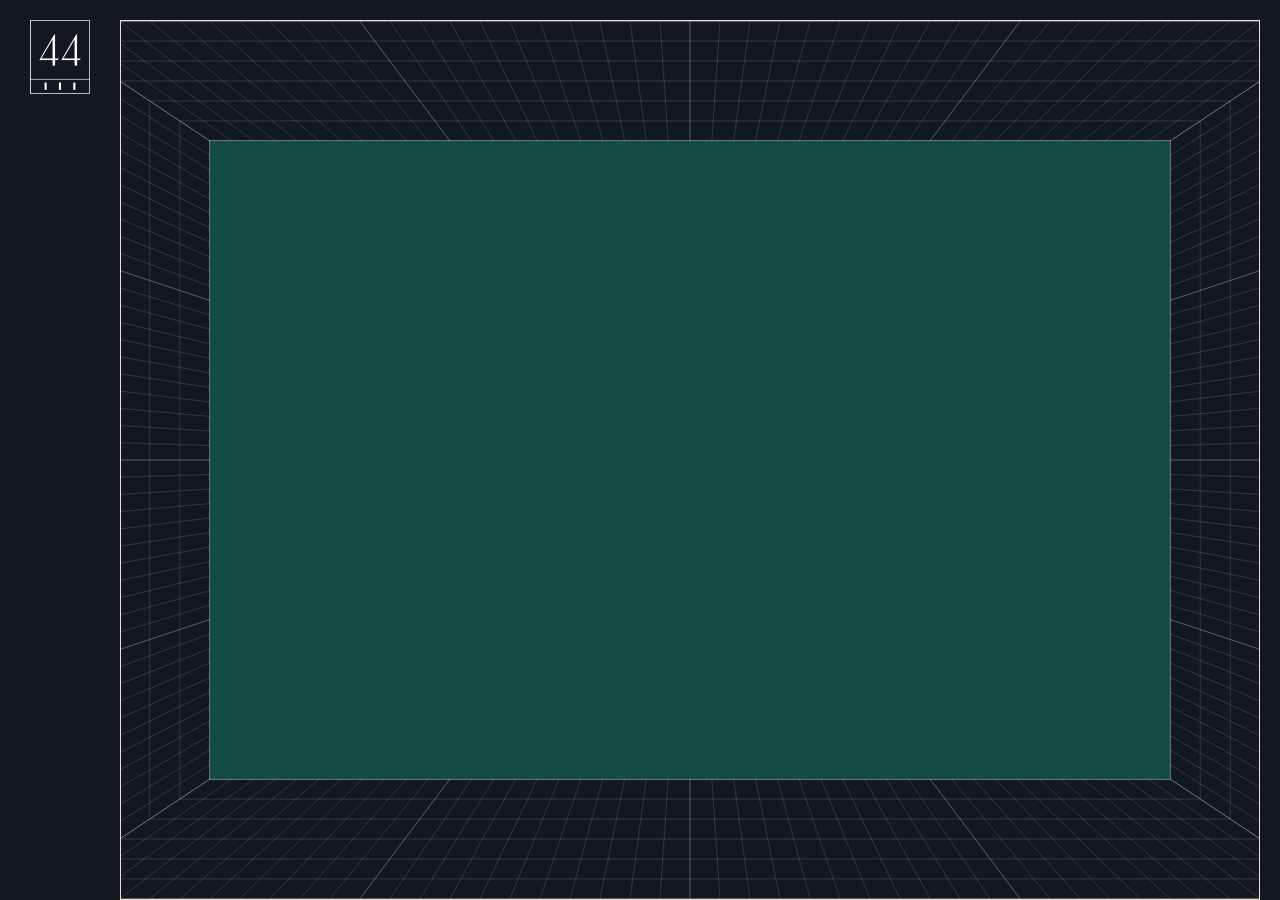
==== index.html @ 424f470e "first commit" ====
<!DOCTYPE html>
<html lang="en">
<head>
    <meta charset="UTF-8">
    <meta http-equiv="X-UA-Compatible" content="IE=edge">
    <meta name="viewport" content="width=device-width, initial-scale=1.0">
    <title>Welcome | 44 LLC</title>
    <link rel="stylesheet" href="./styles/main.css">


</head>

<body>


    <div class="page-wrapper">

        <header class="header">
            <a class="header__logo-link" href="./index.html">
                <img class="header__logo" src="./assets/logos/44-logo.webp" alt="44 LLC Logo">
            </a>
        </header>

        

        <div class="grid-wrapper">

            
            <div class="static__grid-outer">
                <!-- <object class="static__grid-svg" data="./Perspective_Grid_01.svg" type="image/svg+xml"></object>
                <img src="./Perspective_Grid_01.svg" alt="" class="static__grid-svg"> -->

     
                

                <div class="static__grid-inner">

                
                </div>
            </div>
        </div>

    </div>

</body>
</html>
---- styles/main.css ----
@media only screen and (min-width: 750px) {
  .horizontal-scroll {
    display: flex;
    align-items: center;
  }
}

*, *::after, *::before {
  box-sizing: border-box;
  margin: 0;
  padding: 0;
}

.static__grid-outer {
  background: url("../../assets/backgrounds/perspective-grid-1.svg") center center;
  background-repeat: no-repeat;
  background-size: auto 100%;
  display: flex;
  align-items: center;
  justify-content: center;
  height: 100%;
  width: 100%;
  position: relative;
  border: 1px solid #eaded1;
  overflow: hidden;
}
@media only screen and (min-width: 1000px) {
  .static__grid-outer {
    background-size: cover;
  }
}
.static__grid-svg {
  position: absolute;
  height: 100%;
  width: 100%;
}
.static__grid-inner {
  background: rgba(22, 221, 168, 0.264);
  max-width: 100%;
  aspect-ratio: 1.5046296444;
  height: 72.727272%;
  overflow: auto;
}
@media only screen and (min-width: 750px) {
  .static__grid-inner {
    height: 72.727272%;
  }
}
body {
  background: black;
  display: flex;
  align-items: center;
  justify-content: center;
  height: 100vh;
  width: 100vw;
}

.grid-wrapper {
  height: calc(100vh - 120px);
  width: 100vw;
  padding: 20px;
  background: #12181f;
}
@media only screen and (min-width: 750px) {
  .grid-wrapper {
    width: calc(100vw - 120px);
    height: 100vh;
    padding: 20px 20px 0 0;
  }
}

.page-wrapper {
  display: flex;
  flex-flow: column nowrap;
  overflow: hidden;
}
@media only screen and (min-width: 750px) {
  .page-wrapper {
    flex-flow: row nowrap;
  }
}

.header {
  width: 100vw;
  height: 120px;
  display: flex;
  flex-flow: column nowrap;
  padding: 20px 30px;
  align-items: center;
  background: #12181f;
  position: relative;
  z-index: 999;
}
@media only screen and (min-width: 750px) {
  .header {
    width: 120px;
    height: 100vh;
  }
}
.header__logo {
  max-width: 60px;
  color: red;
}

#fixed {
  position: fixed;
}

.people__wrapper {
  width: 100%;
  display: flex;
  flex-flow: column nowrap;
  margin-bottom: 80px;
  padding: 40px 20px;
}
@media only screen and (min-width: 750px) {
  .people__wrapper {
    flex-flow: row nowrap;
    min-width: 99%;
    margin-bottom: 0;
  }
}
.people__img {
  width: 100%;
  aspect-ratio: 1 !important;
}
@media only screen and (min-width: 750px) {
  .people__img {
    width: 40%;
    aspect-ratio: 1 !important;
    margin-right: 30px;
  }
}
.people__title {
  margin: 8px 0;
  text-transform: uppercase;
  font-family: sans-serif;
  font-size: 10px;
  color: #FFFFFF;
  letter-spacing: 1px;
  text-align: left;
}
.people__name {
  font-size: 1.5rem;
  margin-bottom: 16px;
  font-family: sans-serif;
  font-size: 36px;
  color: #FFFFFF;
  text-align: left;
}
.people__bio {
  font-family: sans-serif;
  font-size: 12px;
  color: #FFFFFF;
  letter-spacing: 0.25px;
  line-height: 18px;
}
@media only screen and (min-width: 750px) {
  .people__textbox {
    padding-top: 40px;
  }
}/*# sourceMappingURL=main.css.map */
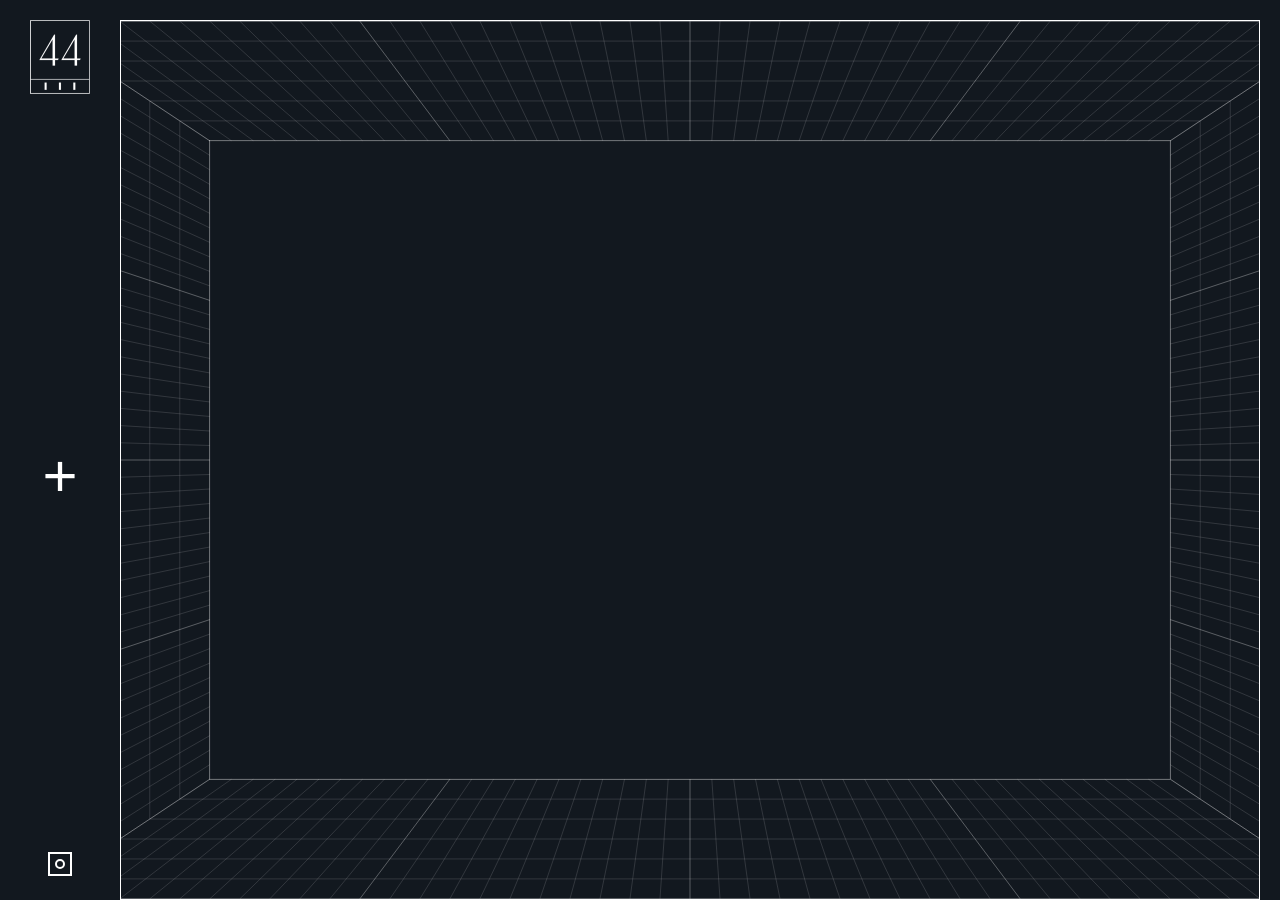
==== commit 735d2167: "nav added" ====
--- a/index.html
+++ b/index.html
@@ -6,6 +6,7 @@
     <meta name="viewport" content="width=device-width, initial-scale=1.0">
     <title>Welcome | 44 LLC</title>
     <link rel="stylesheet" href="./styles/main.css">
+    <script src="https://ajax.googleapis.com/ajax/libs/jquery/3.6.1/jquery.min.js"></script>
 
 
 </head>
@@ -16,9 +17,17 @@
     <div class="page-wrapper">
 
         <header class="header">
+
             <a class="header__logo-link" href="./index.html">
                 <img class="header__logo" src="./assets/logos/44-logo.webp" alt="44 LLC Logo">
             </a>
+
+            <button class="header__button" onclick="$(this).toggleClass('rotate');">&plus;</button>
+
+            <a class="header__logo-link" href="./index.html">
+                <img class="header__logo" id="instagram-logo" src="./assets/icons/instagram.svg" alt="44 LLC Logo">
+            </a>
+
         </header>
 
         
@@ -27,6 +36,19 @@
 
             
             <div class="static__grid-outer">
+
+                <nav class="nav">
+
+                    <div class="nav__box"><a href="./index.html" class="nav__link">Index &#x2197;</a><img src="" alt="" class="nav__arrows"></div>
+                    <div class="nav__box"><a href="./people.html" class="nav__link">People &#x2197;</a><img src="" alt="" class="nav__arrows"></div>
+                    <div class="nav__box"><a href="./manifesto.html" class="nav__link">Manifesto &#x2197;</a><img src="" alt="" class="nav__arrows"></div>
+                    <div class="nav__box"><a href="./sounds.html" class="nav__link">Sounds &#x2197;</a><img src="" alt="" class="nav__arrows"></div>
+                    <div class="nav__box"><a href="./happenings.html" class="nav__link">Happenings &#x2197;</a><img src="" alt="" class="nav__arrows"></div>
+                    <div class="nav__box"><a href="./contact.html" class="nav__link">Contact &#x2197;</a><img src="" alt="" class="nav__arrows"></div>
+                    
+                    <div class="nav__box"><a href="" class="nav__link"></a><img src="" alt="" class="nav__arrows"></div>
+
+                </nav>
                 <!-- <object class="static__grid-svg" data="./Perspective_Grid_01.svg" type="image/svg+xml"></object>
                 <img src="./Perspective_Grid_01.svg" alt="" class="static__grid-svg"> -->
 
@@ -42,5 +64,6 @@
 
     </div>
 
+    <script src="./scripts/nav.js"></script>
 </body>
 </html>
--- a/styles/main.css
+++ b/styles/main.css
@@ -21,7 +21,7 @@
   height: 100%;
   width: 100%;
   position: relative;
-  border: 1px solid #eaded1;
+  border: 1px solid #fff;
   overflow: hidden;
 }
 @media only screen and (min-width: 1000px) {
@@ -35,7 +35,6 @@
   width: 100%;
 }
 .static__grid-inner {
-  background: rgba(22, 221, 168, 0.264);
   max-width: 100%;
   aspect-ratio: 1.5046296444;
   height: 72.727272%;
@@ -84,8 +83,9 @@
   width: 100vw;
   height: 120px;
   display: flex;
-  flex-flow: column nowrap;
-  padding: 20px 30px;
+  flex-flow: row nowrap;
+  justify-content: space-between;
+  padding: 20px 20px;
   align-items: center;
   background: #12181f;
   position: relative;
@@ -95,15 +95,80 @@
   .header {
     width: 120px;
     height: 100vh;
+    flex-flow: column nowrap;
   }
 }
 .header__logo {
   max-width: 60px;
   color: red;
 }
+.header__button {
+  background: none;
+  outline: none;
+  border: none;
+  color: #ffffff;
+  font-size: 60px;
+  cursor: pointer;
+  transition: color 0.25s ease-in-out;
+  position: absolute;
+  right: 20px;
+}
+.header__button:hover {
+  color: silver;
+}
+@media only screen and (min-width: 750px) {
+  .header__button {
+    position: relative;
+    right: auto;
+  }
+}
 
 #fixed {
   position: fixed;
+}
+
+.rotate {
+  transform: rotate(45deg);
+}
+
+#instagram-logo {
+  display: none;
+}
+@media only screen and (min-width: 750px) {
+  #instagram-logo {
+    display: initial;
+  }
+}
+
+.nav {
+  height: 100%;
+  width: 100%;
+  position: absolute;
+  background: #12181f;
+  overflow: auto;
+  display: none;
+}
+.nav__box {
+  border: 1px solid #ffffff;
+  display: flex;
+  flex-flow: row nowrap;
+  align-items: center;
+}
+.nav__link {
+  font-family: sans-serif;
+  font-size: 10vw;
+  color: #FFFFFF;
+  letter-spacing: 0;
+  text-align: left;
+  text-decoration: none;
+  height: 100%;
+  width: 100%;
+  padding-left: 40px;
+}
+@media only screen and (min-width: 750px) {
+  .nav__link {
+    font-size: 10vw;
+  }
 }
 
 .people__wrapper {
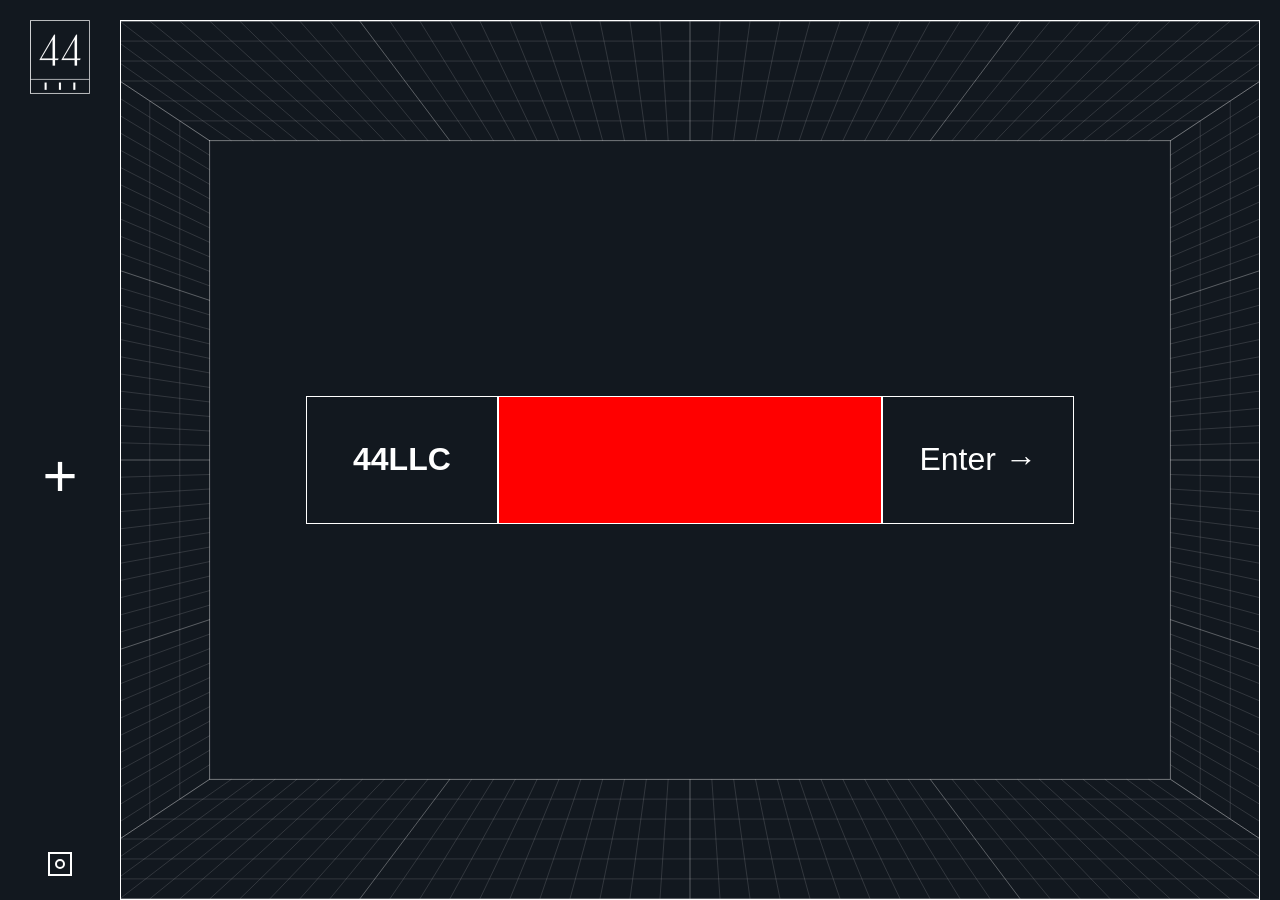
==== commit cd09f00f: "manifesto, happenings, contact, and splash created" ====
--- a/index.html
+++ b/index.html
@@ -39,7 +39,7 @@
 
                 <nav class="nav">
 
-                    <div class="nav__box"><a href="./index.html" class="nav__link">Index &#x2197;</a><img src="" alt="" class="nav__arrows"></div>
+                    <div class="nav__box"><a href="./home.html" class="nav__link">Index &#x2197;</a><img src="" alt="" class="nav__arrows"></div>
                     <div class="nav__box"><a href="./people.html" class="nav__link">People &#x2197;</a><img src="" alt="" class="nav__arrows"></div>
                     <div class="nav__box"><a href="./manifesto.html" class="nav__link">Manifesto &#x2197;</a><img src="" alt="" class="nav__arrows"></div>
                     <div class="nav__box"><a href="./sounds.html" class="nav__link">Sounds &#x2197;</a><img src="" alt="" class="nav__arrows"></div>
@@ -55,7 +55,16 @@
      
                 
 
-                <div class="static__grid-inner">
+                <div class="static__grid-inner" style="display: flex; align-items: center; justify-content: center;">
+
+                    <div class="splash__wrapper">
+                        <div class="splash__name-div"><h1 class="splash__name-heading">44LLC</h1></div>
+                        <div class="splash__graphics-div"></div>
+
+                        <div class="splash__enter-div"><a href="./home.html" class="splash__enter-link">Enter &rarr;</a></div>
+                 
+                    </div>
+
 
                 
                 </div>
--- a/styles/main.css
+++ b/styles/main.css
@@ -7,8 +7,15 @@
 
 *, *::after, *::before {
   box-sizing: border-box;
+  font-family: sans-serif;
   margin: 0;
   padding: 0;
+  -ms-overflow-style: none; /* IE and Edge */
+  scrollbar-width: none; /* Firefox */
+}
+
+*::-webkit-scrollbar {
+  display: none;
 }
 
 .static__grid-outer {
@@ -23,6 +30,7 @@
   position: relative;
   border: 1px solid #fff;
   overflow: hidden;
+  overflow: scroll;
 }
 @media only screen and (min-width: 1000px) {
   .static__grid-outer {
@@ -147,6 +155,7 @@
   background: #12181f;
   overflow: auto;
   display: none;
+  z-index: 999;
 }
 .nav__box {
   border: 1px solid #ffffff;
@@ -171,6 +180,117 @@
   }
 }
 
+.splash__wrapper {
+  width: 80%;
+  height: 20%;
+  display: flex;
+  flex-flow: row wrap;
+}
+@media only screen and (min-width: 750px) {
+  .splash__wrapper {
+    flex-flow: row nowrap;
+  }
+}
+.splash__name-div {
+  width: 50%;
+  height: 100%;
+  order: 1;
+  display: flex;
+  justify-content: center;
+  align-items: center;
+  border: 1px #ffffff solid;
+}
+.splash__name-heading {
+  color: #ffffff;
+  font-size: 2rem;
+  -webkit-user-select: none;
+     -moz-user-select: none;
+      -ms-user-select: none;
+          user-select: none;
+}
+.splash__graphics-div {
+  width: 100%;
+  height: 100%;
+  order: 3;
+  border: 1px #ffffff solid;
+  background: red;
+}
+@media only screen and (min-width: 750px) {
+  .splash__graphics-div {
+    order: 2;
+  }
+}
+.splash__enter-div {
+  width: 50%;
+  height: 100%;
+  order: 2;
+  display: flex;
+  justify-content: center;
+  align-items: center;
+  border: 1px #ffffff solid;
+}
+@media only screen and (min-width: 750px) {
+  .splash__enter-div {
+    order: 3;
+  }
+}
+.splash__enter-link {
+  color: #ffffff;
+  font-size: 2rem;
+  text-decoration: none;
+}
+
+.home__outer {
+  height: 100%;
+  width: 100%;
+  position: relative;
+  overflow: hidden;
+}
+.home__inner {
+  position: absolute;
+  display: flex;
+  z-index: 2;
+  background: none;
+  background-repeat: no-repeat;
+  background-size: 5% 5%;
+  transition: opacity 0.333s ease-in-out;
+}
+.home__inner-scribble {
+  position: absolute;
+  top: 0;
+  left: 0;
+  width: 100%;
+  height: 100%;
+}
+.home__inner-link {
+  font-size: 3vw;
+  font-family: sans-serif;
+  text-decoration: none;
+  color: #ffffff;
+}
+.home__inner-arrow {
+  margin-left: 5px;
+  font-size: 3vw;
+  font-family: sans-serif;
+  text-decoration: none;
+  color: #ffffff;
+}
+.home__inner-bg {
+  position: absolute;
+  bottom: 0;
+  left: 0;
+  width: 100%;
+  height: auto;
+  z-index: 1;
+  display: none;
+  transition: visibility 0.333s ease-in-out;
+}
+
+.manifesto__svg {
+  width: 100%;
+  margin: 200px 0;
+}
+
 .people__wrapper {
   width: 100%;
   display: flex;
@@ -224,4 +344,111 @@
   .people__textbox {
     padding-top: 40px;
   }
+}
+
+.happenings__wrapper {
+  width: 100%;
+  display: flex;
+  flex-flow: row wrap;
+  padding-bottom: 20px;
+}
+.happenings__img {
+  width: 100%;
+}
+.happenings__figure {
+  width: 100%;
+  padding: 5px;
+}
+@media only screen and (min-width: 750px) {
+  .happenings__figure-half {
+    width: 50%;
+  }
+}
+.happenings__figure-caption {
+  font-family: monospace;
+  color: #ffffff;
+  font-size: 18px;
+}
+
+.contact__wrapper {
+  display: flex;
+  flex-flow: column nowrap;
+  width: 100%;
+  height: 100%;
+  padding: 20px;
+}
+.contact__details-wrapper {
+  display: flex;
+  flex-flow: column nowrap;
+  border-bottom: 1px #ffffff solid;
+  padding-bottom: 40px;
+}
+@media only screen and (min-width: 750px) {
+  .contact__details-wrapper {
+    flex-flow: row nowrap;
+  }
+}
+.contact__details-header {
+  color: #ffffff;
+  width: 100%;
+  margin-bottom: 30px;
+}
+@media only screen and (min-width: 750px) {
+  .contact__details-header {
+    width: 50%;
+  }
+}
+.contact__details-div {
+  width: 100%;
+  display: flex;
+  flex-flow: column nowrap;
+}
+@media only screen and (min-width: 750px) {
+  .contact__details-div {
+    width: 50%;
+  }
+}
+.contact__details-text {
+  font-family: monospace;
+  color: #ffffff;
+  text-decoration: none;
+  font-size: 24px;
+  line-height: 46px;
+}
+.contact__sit-wrapper {
+  display: flex;
+  flex-flow: column nowrap;
+  padding-top: 40px;
+}
+@media only screen and (min-width: 750px) {
+  .contact__sit-wrapper {
+    flex-flow: row nowrap;
+  }
+}
+.contact__sit-header {
+  color: #ffffff;
+  width: 100%;
+  margin-bottom: 30px;
+}
+@media only screen and (min-width: 750px) {
+  .contact__sit-header {
+    width: 50%;
+  }
+}
+.contact__sit-div {
+  width: 100%;
+  display: flex;
+  flex-flow: column nowrap;
+}
+@media only screen and (min-width: 750px) {
+  .contact__sit-div {
+    width: 50%;
+  }
+}
+.contact__sit-text {
+  font-family: monospace;
+  color: #ffffff;
+  text-decoration: none;
+  font-size: 24px;
+  line-height: 46px;
 }/*# sourceMappingURL=main.css.map */
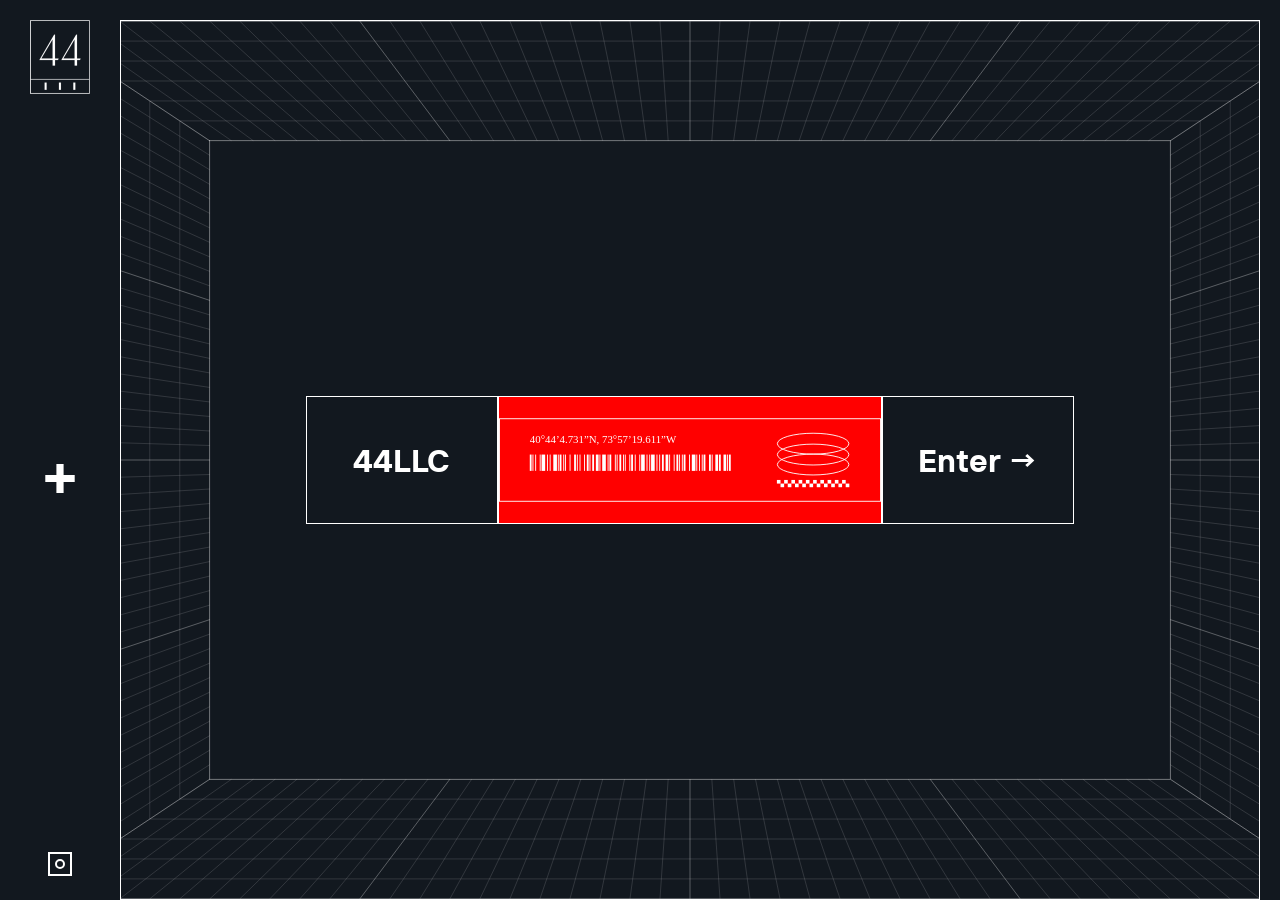
==== commit b1d1c00b: "mailchimp added" ====
--- a/index.html
+++ b/index.html
@@ -5,6 +5,7 @@
     <meta http-equiv="X-UA-Compatible" content="IE=edge">
     <meta name="viewport" content="width=device-width, initial-scale=1.0">
     <title>Welcome | 44 LLC</title>
+    <meta name="description" content="44LLC is a metadisciplinary creative studio in New York City founded by designers whose diverse experiences span interiors, architecture, product design, and branding. We collaborate with individuals, international brands, developers, and institutions who share our commitment to design excellence.">
     <link rel="stylesheet" href="./styles/main.css">
     <script src="https://ajax.googleapis.com/ajax/libs/jquery/3.6.1/jquery.min.js"></script>
 
@@ -59,7 +60,9 @@
 
                     <div class="splash__wrapper">
                         <div class="splash__name-div"><h1 class="splash__name-heading">44LLC</h1></div>
-                        <div class="splash__graphics-div"></div>
+                        <div class="splash__graphics-div">
+                            <img src="./assets/images/44splash.svg" alt="" class="splash__graphics-svg">
+                        </div>
 
                         <div class="splash__enter-div"><a href="./home.html" class="splash__enter-link">Enter &rarr;</a></div>
                  
@@ -74,5 +77,34 @@
     </div>
 
     <script src="./scripts/nav.js"></script>
+    <!-- Drip -->
+
+<script type="text/javascript">
+
+    var _dcq = _dcq || [];
+  
+    var _dcs = _dcs || {};
+  
+    _dcs.account = '7016187';
+  
+  
+  
+    (function() {
+  
+      var dc = document.createElement('script');
+  
+      dc.type = 'text/javascript'; dc.async = true;
+  
+      dc.src = '//tag.getdrip.com/7016187.js';
+  
+      var s = document.getElementsByTagName('script')[0];
+  
+      s.parentNode.insertBefore(dc, s);
+  
+    })();
+  
+  </script>
+  
+  <!-- end Drip -->
 </body>
 </html>
--- a/styles/main.css
+++ b/styles/main.css
@@ -1,3 +1,23 @@
+@font-face {
+  font-family: "TTI";
+  src: url("../assets/fonts/tt-interphases/tti-400.ttf") format("truetype");
+  font-weight: 400;
+}
+@font-face {
+  font-family: "TTI";
+  src: url("../assets/fonts/tt-interphases/tti-700.ttf") format("truetype");
+  font-weight: 700;
+}
+@font-face {
+  font-family: "TTI-mono";
+  src: url("../assets/fonts/tt-interphases/tti-mono-400.ttf") format("truetype");
+  font-weight: 400;
+}
+@font-face {
+  font-family: "TTI-mono";
+  src: url("../assets/fonts/tt-interphases/tti-mono-700.ttf") format("truetype");
+  font-weight: 700;
+}
 @media only screen and (min-width: 750px) {
   .horizontal-scroll {
     display: flex;
@@ -7,7 +27,8 @@
 
 *, *::after, *::before {
   box-sizing: border-box;
-  font-family: sans-serif;
+  font-family: "TTI", sans-serif;
+  font-weight: 700;
   margin: 0;
   padding: 0;
   -ms-overflow-style: none; /* IE and Edge */
@@ -18,6 +39,11 @@
   display: none;
 }
 
+.hide {
+  display: none !important;
+  opacity: 0 !important;
+}
+
 .static__grid-outer {
   background: url("../../assets/backgrounds/perspective-grid-1.svg") center center;
   background-repeat: no-repeat;
@@ -30,7 +56,6 @@
   position: relative;
   border: 1px solid #fff;
   overflow: hidden;
-  overflow: scroll;
 }
 @media only screen and (min-width: 1000px) {
   .static__grid-outer {
@@ -53,15 +78,6 @@
     height: 72.727272%;
   }
 }
-body {
-  background: black;
-  display: flex;
-  align-items: center;
-  justify-content: center;
-  height: 100vh;
-  width: 100vw;
-}
-
 .grid-wrapper {
   height: calc(100vh - 120px);
   width: 100vw;
@@ -164,7 +180,7 @@
   align-items: center;
 }
 .nav__link {
-  font-family: sans-serif;
+  font-family: "TTI", sans-serif;
   font-size: 10vw;
   color: #FFFFFF;
   letter-spacing: 0;
@@ -207,6 +223,7 @@
      -moz-user-select: none;
       -ms-user-select: none;
           user-select: none;
+  font-family: "TTI", sans-serif;
 }
 .splash__graphics-div {
   width: 100%;
@@ -220,6 +237,10 @@
     order: 2;
   }
 }
+.splash__graphics-svg {
+  height: 100%;
+  width: 100%;
+}
 .splash__enter-div {
   width: 50%;
   height: 100%;
@@ -264,14 +285,15 @@
 }
 .home__inner-link {
   font-size: 3vw;
-  font-family: sans-serif;
+  font-family: "TTI", sans-serif;
   text-decoration: none;
   color: #ffffff;
+  text-transform: uppercase;
 }
 .home__inner-arrow {
   margin-left: 5px;
   font-size: 3vw;
-  font-family: sans-serif;
+  font-family: "TTI", sans-serif;
   text-decoration: none;
   color: #ffffff;
 }
@@ -286,23 +308,127 @@
   transition: visibility 0.333s ease-in-out;
 }
 
+.manifesto__head {
+  color: #ffffff;
+  font-family: "TTI", sans-serif;
+  font-weight: 700;
+  font-size: 5vw;
+  margin: 250px 0;
+  width: -webkit-max-content;
+  width: -moz-max-content;
+  width: max-content;
+  background: url("../../assets/backgrounds/scribble.svg");
+  background-size: cover;
+  text-transform: uppercase;
+}
+.manifesto__bar-top {
+  position: fixed;
+  width: 100vw;
+  height: 20px;
+  background: #12181f;
+  top: 120px;
+  left: 0;
+  z-index: 9999;
+}
+@media only screen and (min-width: 750px) {
+  .manifesto__bar-top {
+    display: none;
+  }
+}
+.manifesto__bar-bottom {
+  position: fixed;
+  width: 100vw;
+  height: 20px;
+  background: #12181f;
+  bottom: 0;
+  left: 0;
+  z-index: 9999;
+}
+@media only screen and (min-width: 750px) {
+  .manifesto__bar-bottom {
+    display: none;
+  }
+}
 .manifesto__svg {
   width: 100%;
   margin: 200px 0;
+  overflow-x: visible;
+  position: relative;
+}
+.manifesto__text-white {
+  color: #ffffff;
+  font-size: 3.4vw;
+  margin: 200px 0;
+  font-family: "TTI", sans-serif;
+}
+.manifesto__text-orange {
+  color: #DB643B;
+  font-size: 1.5vw;
+  margin: 200px 0 20vh 0;
+  font-family: "TTI", sans-serif;
+}
+@media only screen and (min-width: 750px) {
+  .manifesto__text-orange {
+    margin: 200px 0 40vh 0;
+  }
+}
+
+#h1w {
+  margin: 0 66.7vw 0 20px;
 }
 
 .people__wrapper {
+  display: flex;
+  margin: 0 350vw 0 0;
+}
+@media only screen and (min-width: 750px) {
+  .people__wrapper {
+    margin: 0 350vw 0 0;
+  }
+}
+@media only screen and (min-width: 1000px) {
+  .people__wrapper {
+    margin: 0 250vw 0 0;
+  }
+}
+.people__h1 {
+  color: #ffffff;
+  font-size: 80px;
+  width: -webkit-max-content;
+  width: -moz-max-content;
+  width: max-content;
+  background: url("../../assets/backgrounds/scribble.svg");
+  background-size: cover;
+  text-transform: uppercase;
+}
+.people__h1-m {
+  left: 20px;
+  position: relative;
+  top: 20px;
+}
+.people__div {
   width: 100%;
   display: flex;
   flex-flow: column nowrap;
   margin-bottom: 80px;
-  padding: 40px 20px;
-}
-@media only screen and (min-width: 750px) {
-  .people__wrapper {
+  padding: 40px 50px;
+}
+@media only screen and (min-width: 750px) {
+  .people__div {
     flex-flow: row nowrap;
     min-width: 99%;
     margin-bottom: 0;
+  }
+}
+@media only screen and (min-width: 1000px) {
+  .people__div {
+    margin-bottom: 0;
+    height: 100%;
+  }
+}
+@media only screen and (min-width: 1440px) {
+  .people__div {
+    margin-right: 10vw;
   }
 }
 .people__img {
@@ -339,6 +465,8 @@
   color: #FFFFFF;
   letter-spacing: 0.25px;
   line-height: 18px;
+  height: 50%;
+  overflow: scroll;
 }
 @media only screen and (min-width: 750px) {
   .people__textbox {
@@ -346,6 +474,89 @@
   }
 }
 
+@media only screen and (min-width: 750px) {
+  .people__m__hide {
+    display: none;
+  }
+}
+.people__m__wrapper {
+  width: 100%;
+  display: flex;
+  flex-flow: column nowrap;
+  margin-bottom: 80px;
+  padding: 40px 20px;
+}
+@media only screen and (min-width: 750px) {
+  .people__m__wrapper {
+    flex-flow: row nowrap;
+    min-width: 99%;
+    margin-bottom: 0;
+  }
+}
+.people__m__img {
+  width: 100%;
+  aspect-ratio: 1 !important;
+}
+@media only screen and (min-width: 750px) {
+  .people__m__img {
+    width: 40%;
+    aspect-ratio: 1 !important;
+    margin-right: 30px;
+  }
+}
+.people__m__title {
+  margin: 8px 0;
+  text-transform: uppercase;
+  font-family: sans-serif;
+  font-size: 10px;
+  color: #FFFFFF;
+  letter-spacing: 1px;
+  text-align: left;
+}
+.people__m__name {
+  font-size: 1.5rem;
+  margin-bottom: 16px;
+  font-family: sans-serif;
+  font-size: 36px;
+  color: #FFFFFF;
+  text-align: left;
+}
+.people__m__bio {
+  font-family: sans-serif;
+  font-size: 12px;
+  color: #FFFFFF;
+  letter-spacing: 0.25px;
+  line-height: 18px;
+}
+@media only screen and (min-width: 750px) {
+  .people__m__textbox {
+    padding-top: 40px;
+  }
+}
+
+.happenings__head {
+  color: #ffffff;
+  font-family: "TTI", sans-serif;
+  font-weight: 700;
+  font-size: 10vw;
+  width: -webkit-max-content;
+  width: -moz-max-content;
+  width: max-content;
+  background: url("../../assets/backgrounds/scribble.svg");
+  background-size: cover;
+  position: relative;
+  top: 20px;
+  left: 20px;
+  height: 0;
+  text-transform: uppercase;
+  z-index: 2;
+}
+@media only screen and (min-width: 750px) {
+  .happenings__head {
+    font-size: 80px;
+    top: 40%;
+  }
+}
 .happenings__wrapper {
   width: 100%;
   display: flex;
@@ -354,6 +565,8 @@
 }
 .happenings__img {
   width: 100%;
+  position: relative;
+  z-index: 1;
 }
 .happenings__figure {
   width: 100%;
@@ -365,9 +578,41 @@
   }
 }
 .happenings__figure-caption {
-  font-family: monospace;
+  font-family: "TTI-mono", monospace;
   color: #ffffff;
   font-size: 18px;
+}
+
+.sounds__h1 {
+  color: #ffffff;
+  font-family: "TTI", sans-serif;
+  font-weight: 700;
+  font-size: 60px;
+  width: -webkit-max-content;
+  width: -moz-max-content;
+  width: max-content;
+  background: url("../../assets/backgrounds/scribble.svg");
+  background-size: cover;
+  position: absolute;
+  top: 20px;
+  left: 20px;
+  text-transform: uppercase;
+}
+@media only screen and (min-width: 750px) {
+  .sounds__h1 {
+    font-size: 80px;
+  }
+}
+.sounds__div {
+  position: absolute;
+  width: 25%;
+  aspect-ratio: 1 !important;
+  transition: opacity 0.333s ease-in-out;
+}
+.sounds__iframe {
+  position: absolute;
+  width: 100%;
+  height: 100%;
 }
 
 .contact__wrapper {
@@ -409,7 +654,7 @@
   }
 }
 .contact__details-text {
-  font-family: monospace;
+  font-family: "TTI-mono", monospace;
   color: #ffffff;
   text-decoration: none;
   font-size: 24px;
@@ -451,4 +696,79 @@
   text-decoration: none;
   font-size: 24px;
   line-height: 46px;
+}
+.contact__email-wrapper {
+  display: flex;
+  width: 100%;
+  height: 50px;
+  border: 1px #ffffff solid;
+  background: #12181f;
+  margin-bottom: 40px;
+}
+@media only screen and (min-width: 750px) {
+  .contact__email-wrapper {
+    width: 150%;
+  }
+}
+.contact__email-div {
+  width: 90%;
+  height: 100%;
+  outline: none;
+  border: none;
+  background: none;
+}
+.contact__email-input {
+  width: 100%;
+  height: 100%;
+  padding-left: 10px;
+  outline: none;
+  border: none;
+  color: white;
+  font-family: "TTI-mono";
+  background: none;
+}
+.contact__email-input::-moz-placeholder {
+  color: #ffffff;
+  font-family: "TTI-mono";
+  background: none;
+}
+.contact__email-input:-ms-input-placeholder {
+  color: #ffffff;
+  font-family: "TTI-mono";
+  background: none;
+}
+.contact__email-input::placeholder {
+  color: #ffffff;
+  font-family: "TTI-mono";
+  background: none;
+}
+.contact__email-clear {
+  width: 10%;
+  height: 100%;
+  outline: none;
+  border: none;
+  background: none;
+}
+.contact__email-button {
+  height: 100%;
+  width: 100%;
+  outline: none;
+  border: none;
+  color: #ffffff;
+  background: none;
+  font-size: 2rem;
+  font-family: "TTI", sans-serif;
+}
+
+.div__bottom {
+  width: 30%;
+  height: 30%;
+  background: yellow;
+  overflow: scroll;
+}
+.div__center {
+  width: 30%;
+  height: 30%;
+  background: red;
+  overflow: scroll;
 }/*# sourceMappingURL=main.css.map */
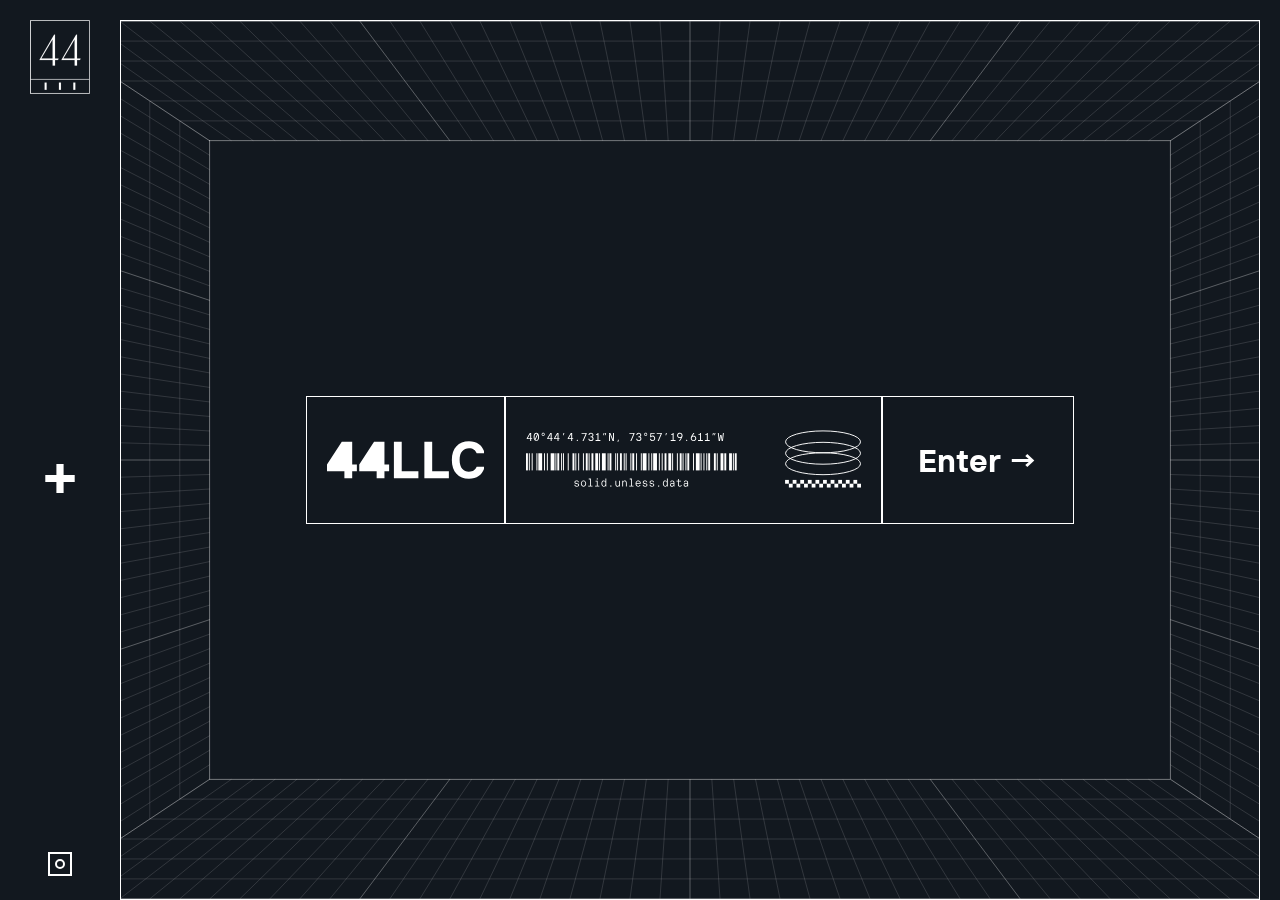
==== commit 794660d8: "landing div done" ====
--- a/index.html
+++ b/index.html
@@ -5,6 +5,7 @@
     <meta http-equiv="X-UA-Compatible" content="IE=edge">
     <meta name="viewport" content="width=device-width, initial-scale=1.0">
     <title>Welcome | 44 LLC</title>
+    <link rel="icon" type="image/x-icon" href="./assets/icons/44.png">
     <meta name="description" content="44LLC is a metadisciplinary creative studio in New York City founded by designers whose diverse experiences span interiors, architecture, product design, and branding. We collaborate with individuals, international brands, developers, and institutions who share our commitment to design excellence.">
     <link rel="stylesheet" href="./styles/main.css">
     <script src="https://ajax.googleapis.com/ajax/libs/jquery/3.6.1/jquery.min.js"></script>
@@ -59,7 +60,17 @@
                 <div class="static__grid-inner" style="display: flex; align-items: center; justify-content: center;">
 
                     <div class="splash__wrapper">
-                        <div class="splash__name-div"><h1 class="splash__name-heading">44LLC</h1></div>
+                        <div class="splash__name-div">
+                            <!-- <h1 class="splash__name-heading">44LLC</h1> -->
+                                <svg class="splash__name-heading" id="_44LLC_Copy" data-name="44LLC Copy" xmlns="http://www.w3.org/2000/svg" width="160" height="38" viewBox="0 0 160 38">
+                                    <path id="Shape" d="M17.654,36.794V29.7H0V22.865L15.02,0H25.56V22.865H30.3V29.7H25.56v7.1Z" transform="translate(0 0.603)" fill="#fff"/>
+                                    <path id="Shape-2" data-name="Shape" d="M17.654,36.794V29.7H0V22.865L15.02,0H25.56V22.865H30.3V29.7H25.56v7.1Z" transform="translate(32.727 0.603)" fill="#fff"/>
+                                    <path id="Path" d="M0,36.794H24.848V29.7H7.93V0H0Z" transform="translate(67.879 0.603)" fill="#fff"/>
+                                    <path id="Path-2" data-name="Path" d="M0,36.794H24.848V29.7H7.93V0H0Z" transform="translate(98.788 0.603)" fill="#fff"/>
+                                    <path id="Path-3" data-name="Path" d="M17.323,38c9.186,0,14.173-5.014,16.01-12.139H25.2c-1.312,2.9-3.412,5.014-7.874,5.014-5.512,0-9.449-3.958-9.449-11.875S11.811,7.125,17.323,7.125c4.462,0,6.562,2.111,7.874,5.014h8.136C31.5,5.014,26.509,0,17.323,0,6.824,0,0,6.861,0,19S6.824,38,17.323,38Z" transform="translate(126.667)" fill="#fff"/>
+                                  </svg>
+                                  
+                        </div>
                         <div class="splash__graphics-div">
                             <img src="./assets/images/44splash.svg" alt="" class="splash__graphics-svg">
                         </div>
--- a/styles/main.css
+++ b/styles/main.css
@@ -215,6 +215,12 @@
   justify-content: center;
   align-items: center;
   border: 1px #ffffff solid;
+  padding: 20px;
+}
+@media only screen and (min-width: 750px) {
+  .splash__name-div {
+    min-width: 25%;
+  }
 }
 .splash__name-heading {
   color: #ffffff;
@@ -229,8 +235,8 @@
   width: 100%;
   height: 100%;
   order: 3;
+  padding: 20px;
   border: 1px #ffffff solid;
-  background: red;
 }
 @media only screen and (min-width: 750px) {
   .splash__graphics-div {
@@ -253,6 +259,7 @@
 @media only screen and (min-width: 750px) {
   .splash__enter-div {
     order: 3;
+    min-width: 25%;
   }
 }
 .splash__enter-link {
@@ -312,7 +319,7 @@
   color: #ffffff;
   font-family: "TTI", sans-serif;
   font-weight: 700;
-  font-size: 5vw;
+  font-size: 10vw;
   margin: 250px 0;
   width: -webkit-max-content;
   width: -moz-max-content;
@@ -320,6 +327,11 @@
   background: url("../../assets/backgrounds/scribble.svg");
   background-size: cover;
   text-transform: uppercase;
+}
+@media only screen and (min-width: 750px) {
+  .manifesto__head {
+    font-size: 80px;
+  }
 }
 .manifesto__bar-top {
   position: fixed;
@@ -349,6 +361,34 @@
     display: none;
   }
 }
+.manifesto__bar-left {
+  position: fixed;
+  width: 20px;
+  height: 100vh;
+  background: #12181f;
+  bottom: 0;
+  left: 0;
+  z-index: 9999;
+}
+@media only screen and (min-width: 750px) {
+  .manifesto__bar-left {
+    display: none;
+  }
+}
+.manifesto__bar-right {
+  position: fixed;
+  width: 20px;
+  height: 100vh;
+  background: #12181f;
+  bottom: 0;
+  right: 0;
+  z-index: 9999;
+}
+@media only screen and (min-width: 750px) {
+  .manifesto__bar-right {
+    display: none;
+  }
+}
 .manifesto__svg {
   width: 100%;
   margin: 200px 0;
@@ -357,19 +397,25 @@
 }
 .manifesto__text-white {
   color: #ffffff;
-  font-size: 3.4vw;
+  font-size: 8.5vw;
   margin: 200px 0;
   font-family: "TTI", sans-serif;
+}
+@media only screen and (min-width: 750px) {
+  .manifesto__text-white {
+    font-size: 4.5vw;
+  }
 }
 .manifesto__text-orange {
   color: #DB643B;
-  font-size: 1.5vw;
+  font-size: 4vw;
   margin: 200px 0 20vh 0;
   font-family: "TTI", sans-serif;
 }
 @media only screen and (min-width: 750px) {
   .manifesto__text-orange {
     margin: 200px 0 40vh 0;
+    font-size: 2.4vw;
   }
 }
 
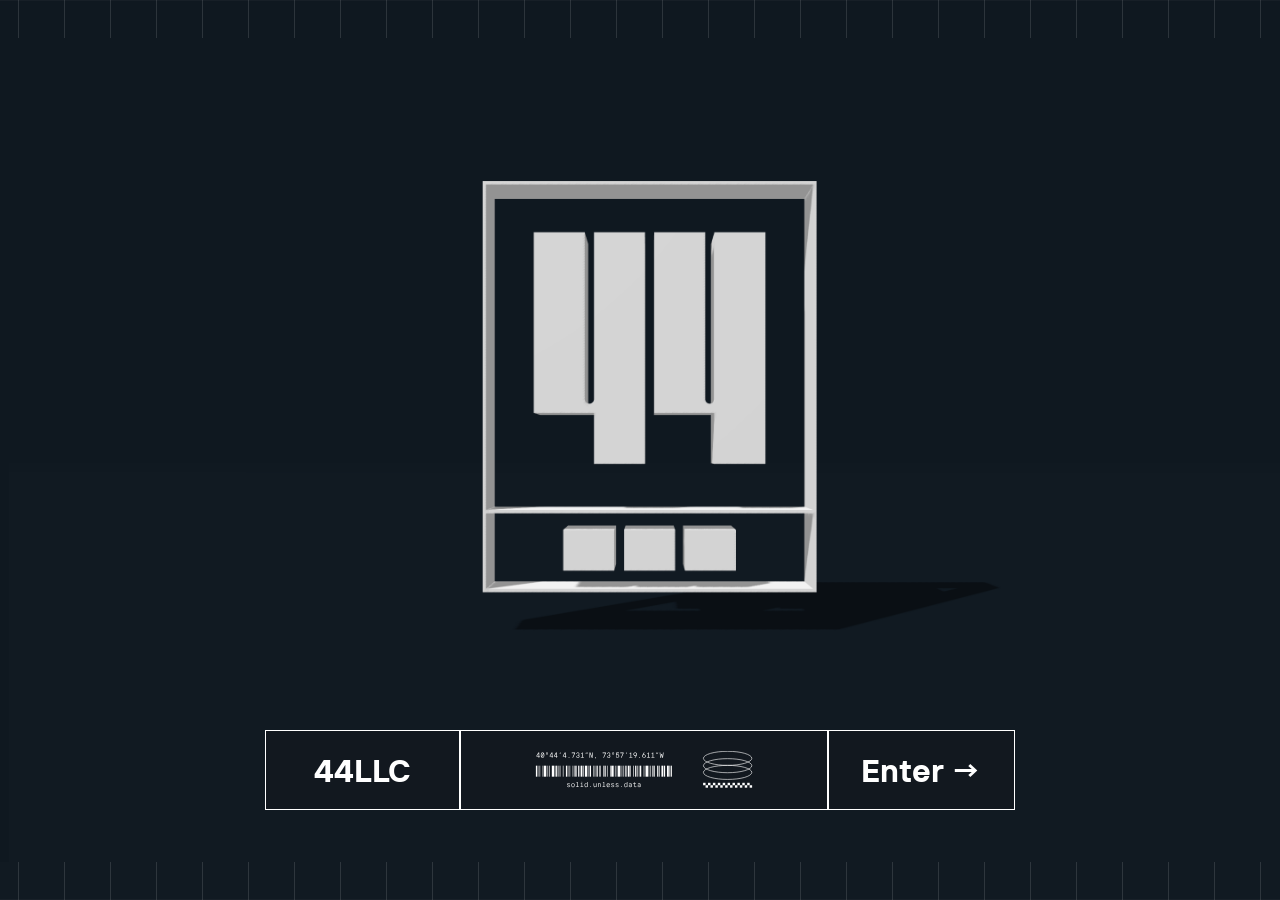
==== commit d50f7923: "3d placeholder" ====
--- a/index.html
+++ b/index.html
@@ -4,7 +4,7 @@
     <meta charset="UTF-8">
     <meta http-equiv="X-UA-Compatible" content="IE=edge">
     <meta name="viewport" content="width=device-width, initial-scale=1.0">
-    <title>Welcome | 44 LLC</title>
+    <title>44 LLC</title>
     <link rel="icon" type="image/x-icon" href="./assets/icons/44.png">
     <meta name="description" content="44LLC is a metadisciplinary creative studio in New York City founded by designers whose diverse experiences span interiors, architecture, product design, and branding. We collaborate with individuals, international brands, developers, and institutions who share our commitment to design excellence.">
     <link rel="stylesheet" href="./styles/main.css">
@@ -16,59 +16,24 @@
 <body>
 
 
-    <div class="page-wrapper">
 
-        <header class="header">
-
-            <a class="header__logo-link" href="./index.html">
-                <img class="header__logo" src="./assets/logos/44-logo.webp" alt="44 LLC Logo">
-            </a>
-
-            <button class="header__button" onclick="$(this).toggleClass('rotate');">&plus;</button>
-
-            <a class="header__logo-link" href="./index.html">
-                <img class="header__logo" id="instagram-logo" src="./assets/icons/instagram.svg" alt="44 LLC Logo">
-            </a>
-
-        </header>
 
         
 
-        <div class="grid-wrapper">
 
-            
-            <div class="static__grid-outer">
+    
+                <div class="splash__wrapper">
 
-                <nav class="nav">
-
-                    <div class="nav__box"><a href="./home.html" class="nav__link">Index &#x2197;</a><img src="" alt="" class="nav__arrows"></div>
-                    <div class="nav__box"><a href="./people.html" class="nav__link">People &#x2197;</a><img src="" alt="" class="nav__arrows"></div>
-                    <div class="nav__box"><a href="./manifesto.html" class="nav__link">Manifesto &#x2197;</a><img src="" alt="" class="nav__arrows"></div>
-                    <div class="nav__box"><a href="./sounds.html" class="nav__link">Sounds &#x2197;</a><img src="" alt="" class="nav__arrows"></div>
-                    <div class="nav__box"><a href="./happenings.html" class="nav__link">Happenings &#x2197;</a><img src="" alt="" class="nav__arrows"></div>
-                    <div class="nav__box"><a href="./contact.html" class="nav__link">Contact &#x2197;</a><img src="" alt="" class="nav__arrows"></div>
-                    
-                    <div class="nav__box"><a href="" class="nav__link"></a><img src="" alt="" class="nav__arrows"></div>
-
-                </nav>
-                <!-- <object class="static__grid-svg" data="./Perspective_Grid_01.svg" type="image/svg+xml"></object>
-                <img src="./Perspective_Grid_01.svg" alt="" class="static__grid-svg"> -->
-
-     
-                
-
-                <div class="static__grid-inner" style="display: flex; align-items: center; justify-content: center;">
-
-                    <div class="splash__wrapper">
+                    <div class="splash__div">
                         <div class="splash__name-div">
-                            <!-- <h1 class="splash__name-heading">44LLC</h1> -->
-                                <svg class="splash__name-heading" id="_44LLC_Copy" data-name="44LLC Copy" xmlns="http://www.w3.org/2000/svg" width="160" height="38" viewBox="0 0 160 38">
+                            <h1 class="splash__name-heading">44LLC</h1>
+                                <!-- <svg class="splash__name-heading" id="_44LLC_Copy" data-name="44LLC Copy" xmlns="http://www.w3.org/2000/svg" width="160" height="38" viewBox="0 0 160 38">
                                     <path id="Shape" d="M17.654,36.794V29.7H0V22.865L15.02,0H25.56V22.865H30.3V29.7H25.56v7.1Z" transform="translate(0 0.603)" fill="#fff"/>
                                     <path id="Shape-2" data-name="Shape" d="M17.654,36.794V29.7H0V22.865L15.02,0H25.56V22.865H30.3V29.7H25.56v7.1Z" transform="translate(32.727 0.603)" fill="#fff"/>
                                     <path id="Path" d="M0,36.794H24.848V29.7H7.93V0H0Z" transform="translate(67.879 0.603)" fill="#fff"/>
                                     <path id="Path-2" data-name="Path" d="M0,36.794H24.848V29.7H7.93V0H0Z" transform="translate(98.788 0.603)" fill="#fff"/>
                                     <path id="Path-3" data-name="Path" d="M17.323,38c9.186,0,14.173-5.014,16.01-12.139H25.2c-1.312,2.9-3.412,5.014-7.874,5.014-5.512,0-9.449-3.958-9.449-11.875S11.811,7.125,17.323,7.125c4.462,0,6.562,2.111,7.874,5.014h8.136C31.5,5.014,26.509,0,17.323,0,6.824,0,0,6.861,0,19S6.824,38,17.323,38Z" transform="translate(126.667)" fill="#fff"/>
-                                  </svg>
+                                  </svg> -->
                                   
                         </div>
                         <div class="splash__graphics-div">
@@ -79,13 +44,11 @@
                  
                     </div>
 
+                </div>
+
 
                 
-                </div>
-            </div>
-        </div>
 
-    </div>
 
     <script src="./scripts/nav.js"></script>
     <!-- Drip -->
--- a/styles/main.css
+++ b/styles/main.css
@@ -2,6 +2,11 @@
   font-family: "TTI";
   src: url("../assets/fonts/tt-interphases/tti-400.ttf") format("truetype");
   font-weight: 400;
+}
+@font-face {
+  font-family: "TTI";
+  src: url("../assets/fonts/tt-interphases/tti-600.ttf") format("truetype");
+  font-weight: 600;
 }
 @font-face {
   font-family: "TTI";
@@ -131,9 +136,9 @@
   outline: none;
   border: none;
   color: #ffffff;
-  font-size: 60px;
+  font-size: 38px;
   cursor: pointer;
-  transition: color 0.25s ease-in-out;
+  transition: transform 0.25s ease-in-out, color 0.25s ease-in-out;
   position: absolute;
   right: 20px;
 }
@@ -197,14 +202,30 @@
 }
 
 .splash__wrapper {
-  width: 80%;
-  height: 20%;
+  width: 100vw;
+  height: 100vh;
+  background: url("../../assets/backgrounds/splash-flat.png") no-repeat center center, url("../../assets/backgrounds/splash-flat-bg-01.png") repeat-x center center;
+  position: relative;
+  background-size: contain;
+}
+.splash__div {
+  background: #12181f;
+  width: 300px;
+  height: 80px;
   display: flex;
   flex-flow: row wrap;
-}
-@media only screen and (min-width: 750px) {
-  .splash__wrapper {
+  position: absolute;
+  margin-left: auto;
+  margin-right: auto;
+  right: 0;
+  left: 0;
+  bottom: 20%;
+}
+@media only screen and (min-width: 750px) {
+  .splash__div {
     flex-flow: row nowrap;
+    bottom: 10%;
+    width: 750px;
   }
 }
 .splash__name-div {
@@ -224,12 +245,18 @@
 }
 .splash__name-heading {
   color: #ffffff;
-  font-size: 2rem;
+  font-size: 1.5rem;
   -webkit-user-select: none;
      -moz-user-select: none;
       -ms-user-select: none;
           user-select: none;
   font-family: "TTI", sans-serif;
+  font-weight: 700;
+}
+@media only screen and (min-width: 750px) {
+  .splash__name-heading {
+    font-size: 2rem;
+  }
 }
 .splash__graphics-div {
   width: 100%;
@@ -245,7 +272,7 @@
 }
 .splash__graphics-svg {
   height: 100%;
-  width: 100%;
+  width: 100% !important;
 }
 .splash__enter-div {
   width: 50%;
@@ -264,8 +291,15 @@
 }
 .splash__enter-link {
   color: #ffffff;
-  font-size: 2rem;
+  font-size: 1.5rem;
   text-decoration: none;
+  font-family: "TTI", sans-serif;
+  font-weight: 700;
+}
+@media only screen and (min-width: 750px) {
+  .splash__enter-link {
+    font-size: 2rem;
+  }
 }
 
 .home__outer {
@@ -282,6 +316,9 @@
   background-repeat: no-repeat;
   background-size: 5% 5%;
   transition: opacity 0.333s ease-in-out;
+  height: -webkit-min-content;
+  height: -moz-min-content;
+  height: min-content;
 }
 .home__inner-scribble {
   position: absolute;
@@ -291,18 +328,38 @@
   height: 100%;
 }
 .home__inner-link {
-  font-size: 3vw;
+  font-size: 8vw;
   font-family: "TTI", sans-serif;
   text-decoration: none;
   color: #ffffff;
   text-transform: uppercase;
+}
+@media only screen and (min-width: 750px) {
+  .home__inner-link {
+    font-size: 6vw;
+  }
+}
+@media only screen and (min-width: 1000px) {
+  .home__inner-link {
+    font-size: 4vw;
+  }
 }
 .home__inner-arrow {
   margin-left: 5px;
-  font-size: 3vw;
+  font-size: 8vw;
   font-family: "TTI", sans-serif;
   text-decoration: none;
   color: #ffffff;
+}
+@media only screen and (min-width: 750px) {
+  .home__inner-arrow {
+    font-size: 6vw;
+  }
+}
+@media only screen and (min-width: 1000px) {
+  .home__inner-arrow {
+    font-size: 4vw;
+  }
 }
 .home__inner-bg {
   position: absolute;
@@ -420,22 +477,11 @@
 }
 
 #h1w {
-  margin: 0 66.7vw 0 20px;
+  margin: 0 50vw 0 20px;
 }
 
 .people__wrapper {
   display: flex;
-  margin: 0 350vw 0 0;
-}
-@media only screen and (min-width: 750px) {
-  .people__wrapper {
-    margin: 0 350vw 0 0;
-  }
-}
-@media only screen and (min-width: 1000px) {
-  .people__wrapper {
-    margin: 0 250vw 0 0;
-  }
 }
 .people__h1 {
   color: #ffffff;
@@ -451,6 +497,7 @@
   left: 20px;
   position: relative;
   top: 20px;
+  margin-bottom: 160px;
 }
 .people__div {
   width: 100%;
@@ -462,8 +509,11 @@
 @media only screen and (min-width: 750px) {
   .people__div {
     flex-flow: row nowrap;
-    min-width: 99%;
     margin-bottom: 0;
+    margin-right: 25vw;
+  }
+  .people__div-last {
+    margin-right: 0;
   }
 }
 @media only screen and (min-width: 1000px) {
@@ -471,6 +521,9 @@
     margin-bottom: 0;
     height: 100%;
   }
+  .people__div-last {
+    margin-right: 10vw;
+  }
 }
 @media only screen and (min-width: 1440px) {
   .people__div {
@@ -483,7 +536,7 @@
 }
 @media only screen and (min-width: 750px) {
   .people__img {
-    width: 40%;
+    width: 360px;
     aspect-ratio: 1 !important;
     margin-right: 30px;
   }
@@ -491,28 +544,33 @@
 .people__title {
   margin: 8px 0;
   text-transform: uppercase;
-  font-family: sans-serif;
+  font-family: "TTI", sans-serif;
+  font-weight: 400;
   font-size: 10px;
   color: #FFFFFF;
   letter-spacing: 1px;
   text-align: left;
+  margin-top: 20%;
 }
 .people__name {
   font-size: 1.5rem;
   margin-bottom: 16px;
-  font-family: sans-serif;
+  font-family: "TTI", sans-serif;
+  font-weight: 600;
   font-size: 36px;
   color: #FFFFFF;
   text-align: left;
 }
 .people__bio {
-  font-family: sans-serif;
+  font-family: "TTI", sans-serif;
+  font-weight: 400;
   font-size: 12px;
   color: #FFFFFF;
   letter-spacing: 0.25px;
   line-height: 18px;
   height: 50%;
   overflow: scroll;
+  width: 360px;
 }
 @media only screen and (min-width: 750px) {
   .people__textbox {
@@ -531,6 +589,7 @@
   flex-flow: column nowrap;
   margin-bottom: 80px;
   padding: 40px 20px;
+  align-items: center;
 }
 @media only screen and (min-width: 750px) {
   .people__m__wrapper {
@@ -540,7 +599,7 @@
   }
 }
 .people__m__img {
-  width: 100%;
+  width: 360px;
   aspect-ratio: 1 !important;
 }
 @media only screen and (min-width: 750px) {
@@ -568,11 +627,13 @@
   text-align: left;
 }
 .people__m__bio {
-  font-family: sans-serif;
+  font-family: "TTI", sans-serif;
+  font-weight: 400;
   font-size: 12px;
   color: #FFFFFF;
   letter-spacing: 0.25px;
   line-height: 18px;
+  width: 360px;
 }
 @media only screen and (min-width: 750px) {
   .people__m__textbox {
@@ -640,7 +701,7 @@
   background: url("../../assets/backgrounds/scribble.svg");
   background-size: cover;
   position: absolute;
-  top: 20px;
+  top: 40%;
   left: 20px;
   text-transform: uppercase;
 }
@@ -683,12 +744,21 @@
   color: #ffffff;
   width: 100%;
   margin-bottom: 30px;
+  font-size: 40px;
+  text-transform: uppercase;
+  font-family: "TTI", sans-serif;
+  font-weight: 700;
 }
 @media only screen and (min-width: 750px) {
   .contact__details-header {
     width: 50%;
   }
 }
+@media only screen and (min-width: 1440px) {
+  .contact__details-header {
+    font-size: 60px;
+  }
+}
 .contact__details-div {
   width: 100%;
   display: flex;
@@ -701,9 +771,10 @@
 }
 .contact__details-text {
   font-family: "TTI-mono", monospace;
+  font-weight: 400;
   color: #ffffff;
   text-decoration: none;
-  font-size: 24px;
+  font-size: 18px;
   line-height: 46px;
 }
 .contact__sit-wrapper {
@@ -720,10 +791,19 @@
   color: #ffffff;
   width: 100%;
   margin-bottom: 30px;
+  font-size: 40px;
+  text-transform: uppercase;
+  font-family: "TTI", sans-serif;
+  font-weight: 700;
 }
 @media only screen and (min-width: 750px) {
   .contact__sit-header {
     width: 50%;
+  }
+}
+@media only screen and (min-width: 1440px) {
+  .contact__sit-header {
+    font-size: 60px;
   }
 }
 .contact__sit-div {
